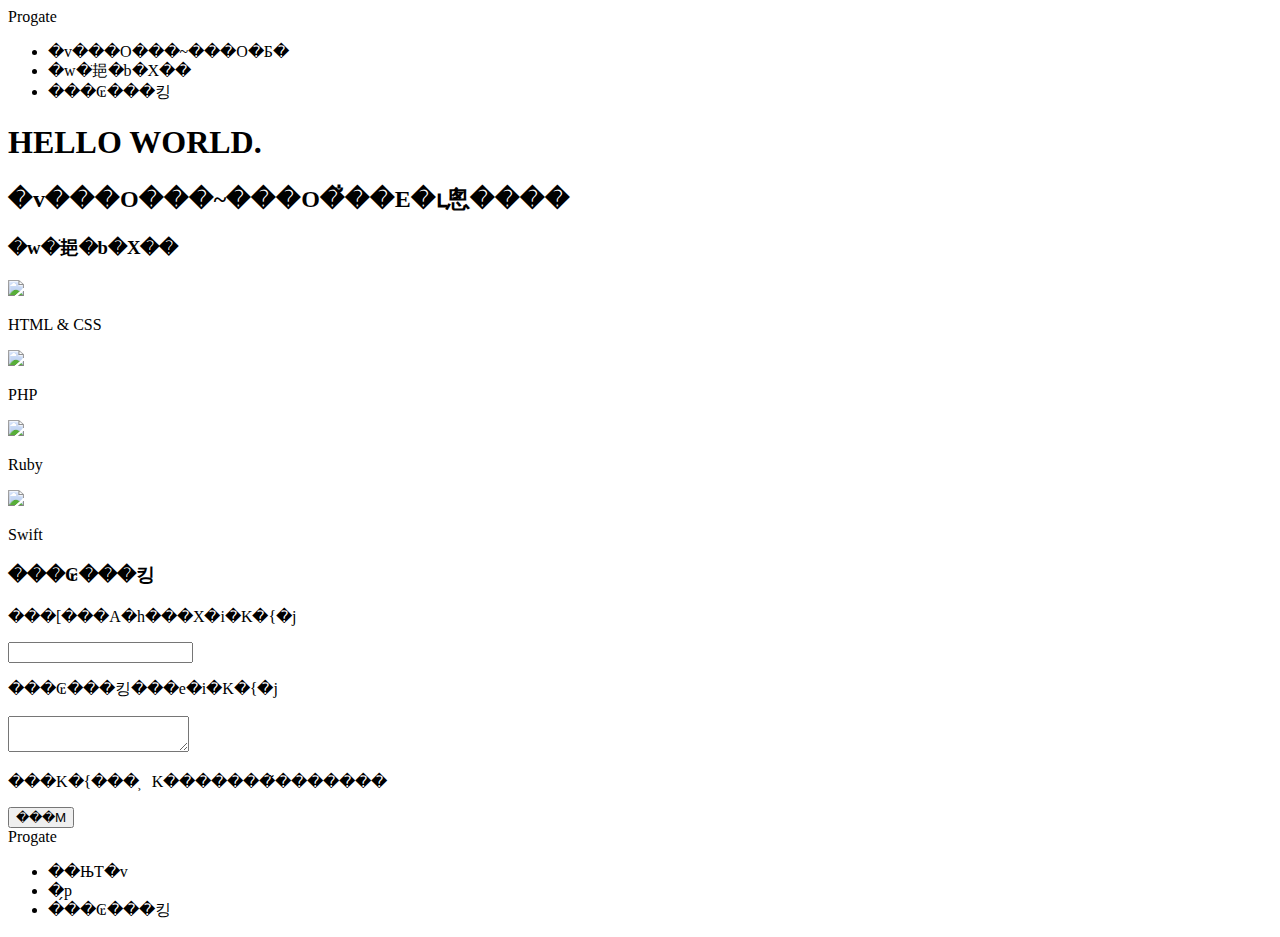
==== HTMLkanseikei.html @ 8fa72920 "Add files via upload" ====
<!DOCTYPE html>
<html>
  <head>
    <meta charset="utf-8">
    <title>Progate</title>
    <link rel="stylesheet" href="stylesheet.css">
  </head>
  <body>
    <div class="header">
      <div class="header-logo">Progate</div>
      <div class="header-list">
        <ul>
          <li>�v���O���~���O�Ƃ�</li>
          <li>�w�ׂ郌�b�X��</li>
          <li>���₢���킹</li>
        </ul>
      </div>
    </div>

    <div class="main">
      <div class="copy-container">
        <h1>HELLO WORLD<span>.</span></h1>
        <h2>�v���O���~���O�̐��E�ւ悤����</h2>
      </div>
      
      <div class="contents">
        <h3 class="section-title">�w�ׂ郌�b�X��</h3>
        <div class="contents-item">
          <img src="https://s3-ap-northeast-1.amazonaws.com/progate/shared/images/lesson/html/study/html.svg">
          <p>HTML & CSS</p>
        </div>
        <div class="contents-item">
          <img src="https://s3-ap-northeast-1.amazonaws.com/progate/shared/images/lesson/html/study/php.svg">
          <p>PHP</p>
        </div>
        <div class="contents-item">
          <img src="https://s3-ap-northeast-1.amazonaws.com/progate/shared/images/lesson/html/study/ruby.svg">
          <p>Ruby</p>
        </div>
        <div class="contents-item">
          <img src="https://s3-ap-northeast-1.amazonaws.com/progate/shared/images/lesson/html/study/swift.svg">
          <p>Swift</p>
        </div>
      </div>
      
      <div class="contact-form">
        <h3 class="section-title">���₢���킹</h3>
        <p>���[���A�h���X�i�K�{�j</p>
        
        <input>
        
        <p>���₢���킹���e�i�K�{�j</p>
        
        <textarea></textarea>
        
        <p>���K�{���ڂ͕K�������͂�������</p>
        
        <input class="contact-submit" type="submit" value="���M">
        
      </div>
    </div>

    <div class="footer">
      <div class="footer-logo">Progate</div>
      <div class="footer-list">
        <ul>
          <li>��ЊT�v</li>
          <li>�̗p</li>
          <li>���₢���킹</li>
        </ul>
      </div>
    </div>
  </body>
</html>
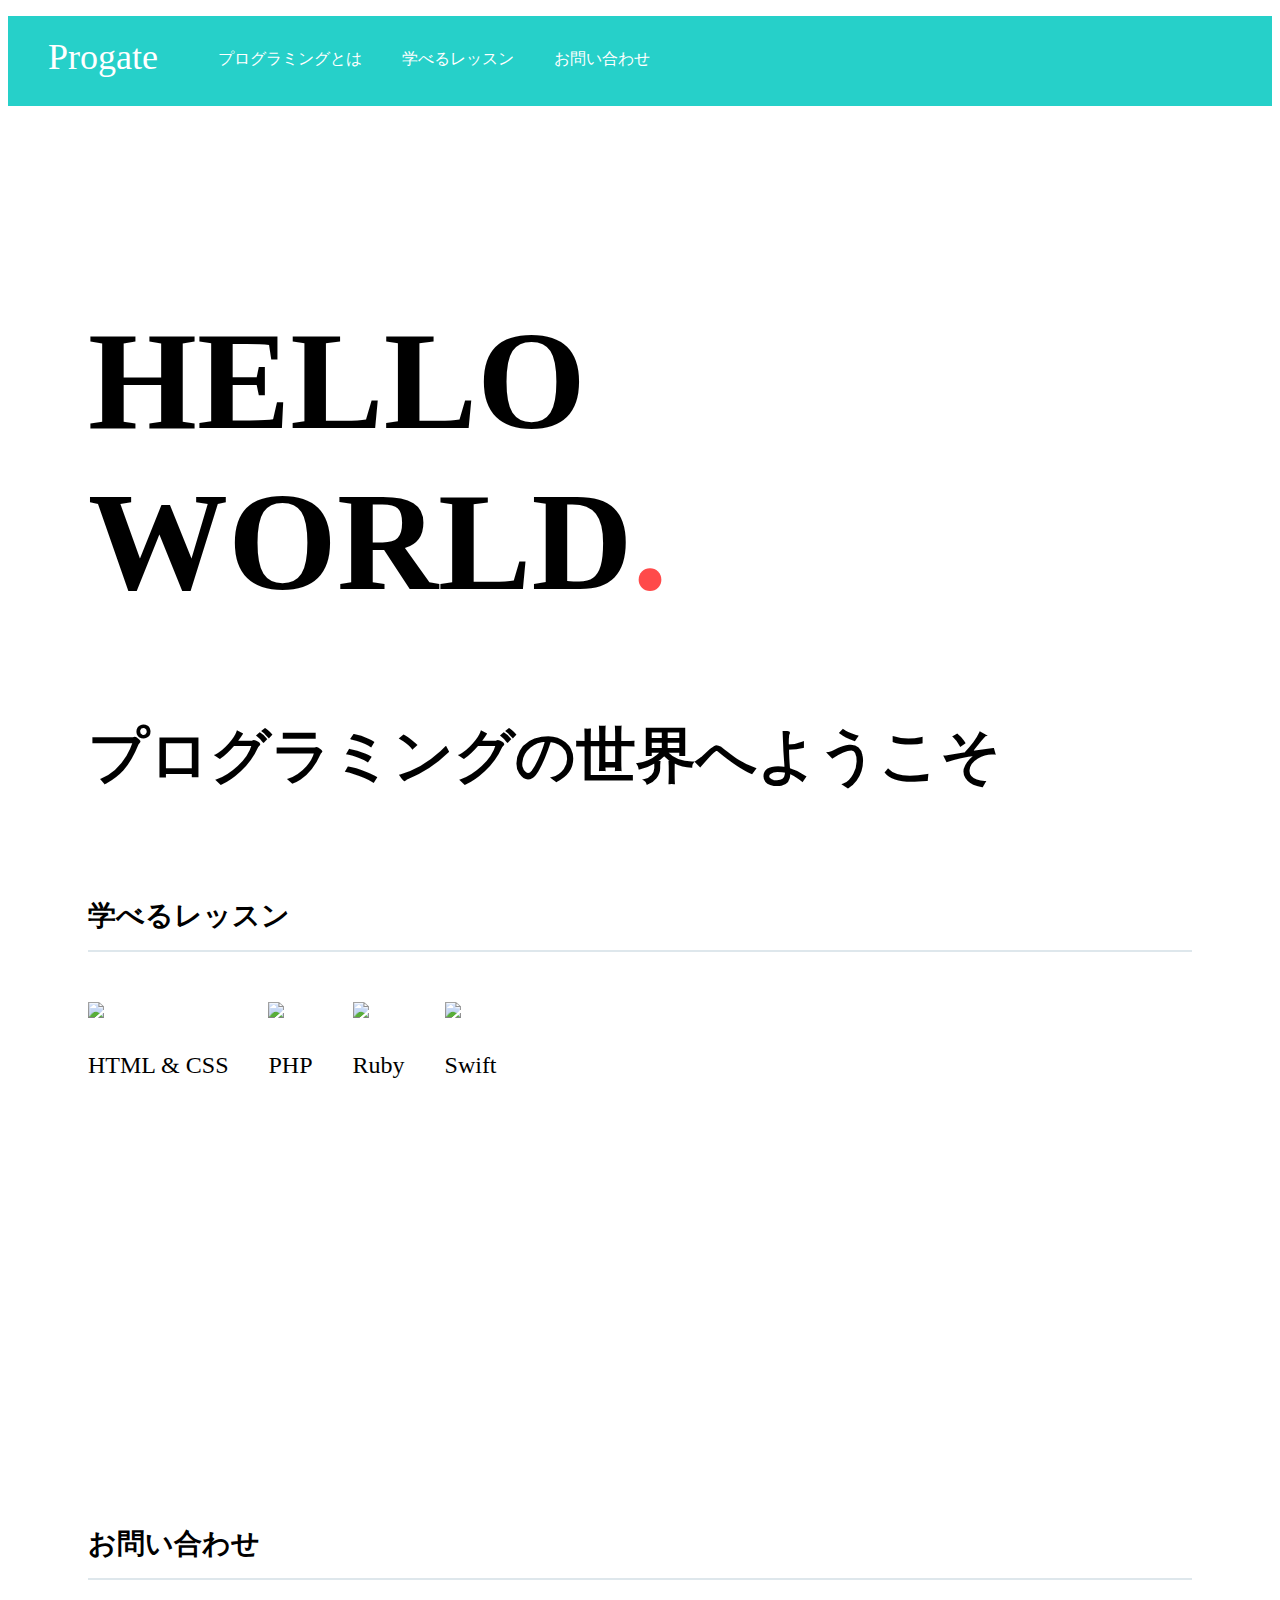
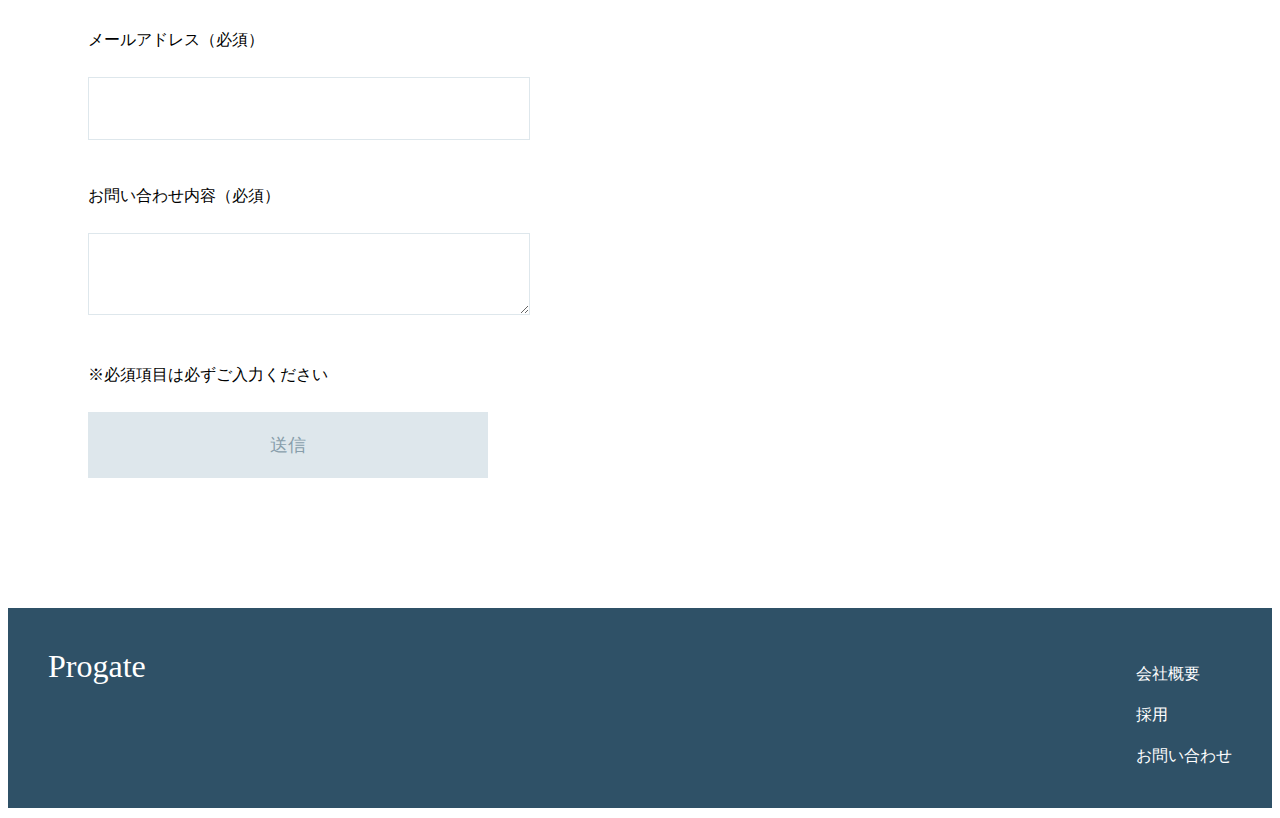
==== commit 4b3f5b09: "Update HTMLkanseikei.html" ====
--- a/HTMLkanseikei.html
+++ b/HTMLkanseikei.html
@@ -3,16 +3,16 @@
   <head>
     <meta charset="utf-8">
     <title>Progate</title>
-    <link rel="stylesheet" href="stylesheet.css">
+    <link rel="stylesheet" href="CSSdocument.css">
   </head>
   <body>
     <div class="header">
       <div class="header-logo">Progate</div>
       <div class="header-list">
         <ul>
-          <li>�v���O���~���O�Ƃ�</li>
-          <li>�w�ׂ郌�b�X��</li>
-          <li>���₢���킹</li>
+          <li>プログラミングとは</li>
+          <li>学べるレッスン</li>
+          <li>お問い合わせ</li>
         </ul>
       </div>
     </div>
@@ -20,11 +20,11 @@
     <div class="main">
       <div class="copy-container">
         <h1>HELLO WORLD<span>.</span></h1>
-        <h2>�v���O���~���O�̐��E�ւ悤����</h2>
+        <h2>プログラミングの世界へようこそ</h2>
       </div>
       
       <div class="contents">
-        <h3 class="section-title">�w�ׂ郌�b�X��</h3>
+        <h3 class="section-title">学べるレッスン</h3>
         <div class="contents-item">
           <img src="https://s3-ap-northeast-1.amazonaws.com/progate/shared/images/lesson/html/study/html.svg">
           <p>HTML & CSS</p>
@@ -44,18 +44,18 @@
       </div>
       
       <div class="contact-form">
-        <h3 class="section-title">���₢���킹</h3>
-        <p>���[���A�h���X�i�K�{�j</p>
+        <h3 class="section-title">お問い合わせ</h3>
+        <p>メールアドレス（必須）</p>
         
         <input>
         
-        <p>���₢���킹���e�i�K�{�j</p>
+        <p>お問い合わせ内容（必須）</p>
         
         <textarea></textarea>
         
-        <p>���K�{���ڂ͕K�������͂�������</p>
+        <p>※必須項目は必ずご入力ください</p>
         
-        <input class="contact-submit" type="submit" value="���M">
+        <input class="contact-submit" type="submit" value="送信">
         
       </div>
     </div>
@@ -64,11 +64,11 @@
       <div class="footer-logo">Progate</div>
       <div class="footer-list">
         <ul>
-          <li>��ЊT�v</li>
-          <li>�̗p</li>
-          <li>���₢���킹</li>
+          <li>会社概要</li>
+          <li>採用</li>
+          <li>お問い合わせ</li>
         </ul>
       </div>
     </div>
   </body>
-</html>+</html>
--- a/CSSdocument.css
+++ b/CSSdocument.css
@@ -0,0 +1,100 @@
+body {
+  font-family: "Avenir Next";
+}
+
+li {
+  list-style: none;
+}
+
+.header {
+  background-color: #26d0c9;
+  color: #fff;
+  height: 90px;
+}
+
+.header-logo {
+  float: left;
+  font-size: 36px;
+  padding: 20px 40px;
+}
+
+.header-list li {
+  float: left;
+  padding: 33px 20px;
+}
+
+.main {
+  padding: 100px 80px;
+}
+
+.copy-container h1 {
+  font-size: 140px;
+}
+
+.copy-container h2 {
+  font-size: 60px;
+}
+
+.copy-container span {
+  color: #ff4a4a;
+}
+
+.contents {
+  height: 500px;
+  margin-top: 100px;
+}
+
+.section-title {
+  border-bottom: 2px solid #dee7ec;
+  font-size: 28px;
+  padding-bottom: 15px;
+  margin-bottom: 50px;
+}
+
+.contents-item {
+  float: left;
+  margin-right: 40px;
+}
+
+.contents-item p {
+  font-size: 24px;
+  margin-top: 30px;
+}
+
+.contact-form {
+  padding-top: 100px;
+}
+
+input, textarea {
+  width:400px;
+  margin-top:10px;
+  margin-bottom:30px;
+  padding:20px;
+  font-size:18px;
+  border:1px solid #dee7ec;
+} 
+
+.contact-submit{
+  background-color:#dee7ec;
+  color:#889eab;
+}
+
+.footer {
+  background-color: #2f5167;
+  color: #fff;
+  height: 120px;
+  padding: 40px;
+}
+
+.footer-logo {
+  float: left;
+  font-size: 32px;
+}
+
+.footer-list {
+  float: right;
+}
+
+.footer-list li {
+  padding-bottom: 20px;
+}
